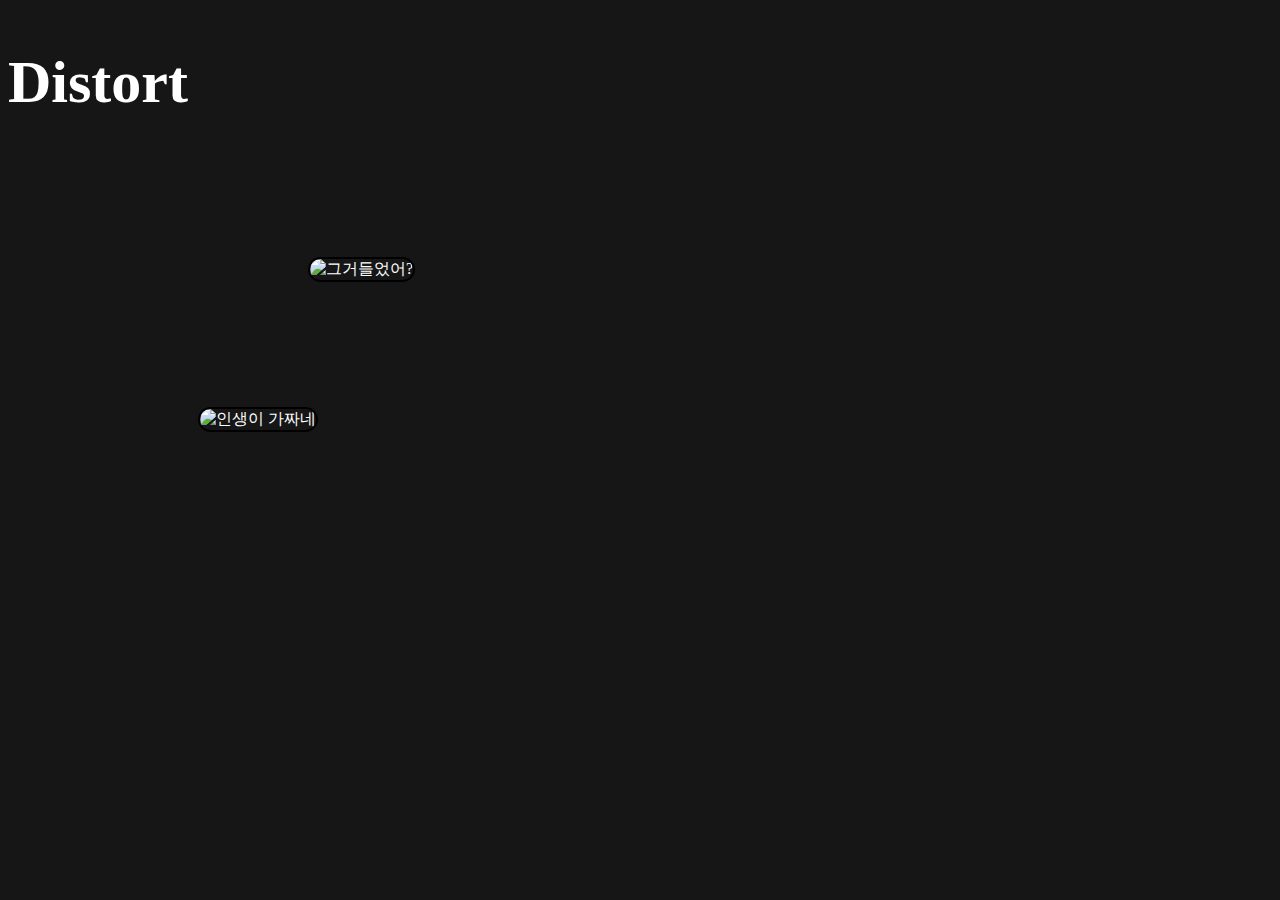
==== index.html @ 57c406fe "첫 업로드" ====
<!DOCTYPE html>
<html lang="korea">
<head>
    <meta charset="UTF-8">
    <meta name="viewport" content="width=device-width, initial-scale=1.0">
    <title>Distort</title>
    <link rel="stylesheet" href="style.css">
</head>
<body>

    <h1 class="headline" style="font-size:60px">Distort</h1>


<div class="text-wrap">
    <img src="img/흰 대화창/흰(1).jpg" alt="그거들었어?" class="w-img">
    <img src="img/검 대화창/검(1).jpg" alt="어쩐지 수상했어" class="b-img">
    <img src="img/흰 대화창/흰(2).jpg" alt="걔 학력 위조래" class="w-img">
    <img src="img/흰 대화창/흰(3).jpg"alt="가족끼리 연 끊었대" class="w-img">
    <img src="img/흰 대화창/흰(4).jpg"alt="다들알지? 무시해" class="w-img">
    <img src="img/흰 대화창/흰(5).jpg"alt="그 정치인은 뒷돈 받는거 이미 소문 났어" class="w-img">
    <img src="img/흰 대화창/흰(6).jpg"alt="어제 걔가 술집에서 난동 부렸다는 소식 들었어?" class="w-img">
    <img src="img/검 대화창/검(2).jpg" alt="나였음 집 밖으로 안나와" class="b-img">

    <img src="img/회 대화창/회(1).jpg" alt="응원하고 있어요" class="g-img">

    <img src="img/흰 대화창/흰(8).jpg"alt="인터넷에 올라온 영상 봤어?" class="w-img">
    <img src="img/흰 대화창/흰(9).jpg"alt="새로 들어온 직원, 학폭 가해자래" class="w-img">
    <img src="img/흰 대화창/흰(10).jpg"alt="그 집 애들 문제 많다" class="w-img">
    <img src="img/흰 대화창/흰(11).jpg"alt="부모가 문제라 그래" class="w-img">
    <img src="img/흰 대화창/흰(12).jpg"alt="전과 있는 거 아냐?" class="w-img">
    <img src="img/흰 대화창/흰(13).jpg"alt="낙하산이네" class="w-img">
    <img src="img/흰 대화창/흰(14).jpg"alt="안쪽팔리나?" class="w-img">

    <img src="img/회 대화창/회(3).jpg" alt="네가 있어 우리 팀이 더 빛나" class="g-img">

    <img src="img/검 대화창/검(3).jpg" alt="성형 부작용 때문에 활동 못하는거래" class="b-img">
    <img src="img/흰 대화창/흰(15).jpg"alt="거짓말하는 거 티나더라" class="w-img">
    <img src="img/검 대화창/검(4).jpg" alt="걔가 물건 빼돌린다는 소문이 있어" class="b-img">
    <img src="img/흰 대화창/흰(16).jpg"alt="이력서도 위조했대" class="w-img">
    <img src="img/흰 대화창/흰(17).jpg"alt="이상한 약에 손 댄다는 얘기 들었어" class="w-img">
    <img src="img/검 대화창/검(5).jpg" alt="내로남불 장난 아니네" class="b-img">

    <img src="img/회 대화창/회(4).jpg" alt="넌 해낼 능력이 있어" class="g-img">

    <img src="img/흰 대화창/흰(18).jpg"alt="걔 엄마도 문제 많더라 유전인가 봐" class="w-img">
    <img src="img/흰 대화창/흰(19).jpg"alt="미친 거 아냐?" class="w-img">
    <img src="img/흰 대화창/흰(20).jpg"alt="조사 받았다고 했나?" class="w-img">
    <img src="img/흰 대화창/흰(21).jpg"alt="그거 걔 때문에 망했잖아" class="w-img">
    <img src="img/검 대화창/검(6).jpg" alt="와 역시 그럴 줄 알았어" class="b-img">
    <img src="img/흰 대화창/흰(22).jpg"alt="그 사람 탓이지" class="w-img">
    <img src="img/흰 대화창/흰(23).jpg"alt="결혼도 몇 번이나 했대" class="w-img">
    <img src="img/흰 대화창/흰(24).jpg"alt="바람폈대" class="w-img">
    <img src="img/검 대화창/검(7).jpg" alt="그 교수, 학생들한테 갑질하는 거 다들 알아" class="b-img">
    <img src="img/흰 대화창/흰(25).jpg"alt="돈 문제로 지인들이랑 싸웠대" class="w-img">
    <img src="img/흰 대화창/흰(26).jpg"alt="우리 동네에서는 그 사람 사건 다 알지" class="w-img">
    <img src="img/검 대화창/검(8).jpg" alt="얼굴이 너무 이상해" class="b-img">
    <img src="img/흰 대화창/흰(27).jpg"alt="돈 생기니까 변한 거야" class="w-img">

    <img src="img/회 대화창/회(5).jpg" alt="난 항상 믿고 있어" class="g-img">

    <img src="img/검 대화창/검(9).jpg" alt="좀 과해" class="b-img">
    <img src="img/흰 대화창/흰(28).jpg"alt="인맥으로 회사 들어간거 잖아" class="w-img">
    <img src="img/검 대화창/검(11).jpg" alt="당하는데도 이유가 있어" class="b-img">
    <img src="img/흰 대화창/흰(29).jpg"alt="다 떠났대 이유가 있겠지" class="w-img">
    <img src="img/흰 대화창/흰(30).jpg"alt="좀 모자란 사람인 듯" class="w-img">
    <img src="img/흰 대화창/흰(31).jpg"alt="그 사람 표절했잖아" class="w-img">
    <img src="img/흰 대화창/흰(32).jpg"alt="그 연예인 예전엔 진짜 별로였대" class="w-img">
    <img src="img/흰 대화창/흰(33).jpg"alt="방송에서만 친정하지 실제론" class="w-img">
    <img src="img/검 대화창/검(10).jpg" alt="그러게 잘 좀 하지" class="b-img">
    <img src="img/흰 대화창/흰(34).jpg"alt="걔가 예전에 큰 사고 쳤대" class="w-img">
    <img src="img/흰 대화창/흰(35).jpg"alt="연예계 입성도 부모 힘이더라" class="w-img">

    <img src="img/회 대화창/회(6).jpg" alt="잘이겨내고 있어" class="g-img">

    <img src="img/흰 대화창/흰(36).jpg"alt="사기 당했다더라" class="w-img">
    <img src="img/흰 대화창/흰(37).jpg"alt="단골 손님들한테만 차별해" class="w-img">
    <img src="img/흰 대화창/흰(40).jpg"alt="너무 웃기지" class="w-img">

    <img src="img/회 대화창/회(7).jpg" alt="결국에는 빛을 발할 거야" class="g-img">

    <img src="img/흰 대화창/흰(41).jpg"alt="쓰지마" class="w-img">
    <img src="img/흰 대화창/흰(42).jpg"alt="선수들 막대하는걸로 유명해" class="w-img">
    <img src="img/검 대화창/검(12).jpg" alt="자퇴율 높대 뭔가 있지 않겠어?" class="b-img">
    <img src="img/흰 대화창/흰(43).jpg"alt="뜨고 싶어서 환장했네" class="w-img">
    <img src="img/검 대화창/검(13).jpg" alt="실물 보면 진짜 별로래" class="b-img">
    <img src="img/흰 대화창/흰(44).jpg"alt="저런 애들은 살면 안돼" class="w-img">
    <img src="img/흰 대화창/흰(45).jpg"alt="그만 좀 나와라" class="w-img">
    <img src="img/흰 대화창/흰(46).jpg"alt="꼴 보기 싫어" class="w-img">
    <img src="img/검 대화창/검(14).jpg" alt="죽었대" class="b-img">
    <img src="img/흰 대화창/흰(47).jpg"alt="돈 쉽게 버네" class="w-img">
    <img src="img/흰 대화창/흰(48).jpg"alt="생긴거봐" class="w-img">
    <img src="img/흰 대화창/흰(49).jpg"alt="얼굴 좀 들고 다니지 마라" class="w-img">
    <img src="img/검 대화창/검(15).jpg" alt="사실 문 닫기 직전이래" class="b-img">
    <img src="img/흰 대화창/흰(50).jpg"alt="인생이 가짜네" class="w-img">
    <img src="img/흰 대화창/흰(51).jpg"alt="넌 성형이라도 좀 해라" class="w-img">
    <img src="img/흰 대화창/흰(52).jpg"alt="왜저러고 사냐" class="w-img">
    <img src="img/흰 대화창/흰(53).jpg"alt="죽어 그냥" class="w-img">
    <img src="img/검 대화창/검(16).jpg" alt="솔직히 이런 거 재밌어" class="b-img">
    <img src="img/흰 대화창/흰(54).jpg"alt="전부 컨셉이지 저걸 믿어?" class="w-img">
    <img src="img/흰 대화창/흰(55).jpg"alt="착한척 너무 티나" class="w-img">
    <img src="img/검 대화창/검(17).jpg" alt="아님말고" class="b-img">
    <img src="img/흰 대화창/흰(56).jpg"alt="한심해" class="w-img">
    <img src="img/검 대화창/검(18).jpg" alt="저걸 누가 믿어" class="b-img">
    <img src="img/흰 대화창/흰(57).jpg"alt="와 무서운 사람이었네" class="w-img">
    <img src="img/검 대화창/검(19).jpg" alt="클럽에서 살잖아 쟤" class="b-img">

    <img src="img/회 대화창/회(8).jpg" alt="포기하지마" class="g-img">

    <img src="img/검 대화창/검(20).jpg" alt="나락" class="b-img">
    <img src="img/흰 대화창/흰(58).jpg"alt="저런 사람이랑 같은 사회에 살고 있다니 끔찍해" class="w-img">
    <img src="img/검 대화창/검(21).jpg" alt="왜저래" class="b-img">
    <img src="img/검 대화창/검(22).jpg" alt="진짜 못생겼다" class="b-img">
    <img src="img/검 대화창/검(23).jpg" alt="부모가 부족하니까 애가 저러지" class="b-img">
    <img src="img/검 대화창/검(24).jpg" alt="뭐가 힘들다고 우냐" class="b-img">
    <img src="img/흰 대화창/흰(59).jpg"alt="남의 거 도용 했다는데?" class="w-img">
    <img src="img/검 대화창/검(25).jpg" alt="눈물 흘리는 것도 주작일듯" class="b-img">
    <img src="img/검 대화창/검(26).jpg" alt="관심종자라 괜찮아" class="b-img">
    <img src="img/검 대화창/검(27).jpg" alt="저런 사람은 못고쳐" class="b-img">
    <img src="img/흰 대화창/흰(60).jpg"alt="몇 억 사기 쳤다가 망했대" class="w-img">

    <img src="img/회 대화창/회(9).jpg" alt="넌 최선을 다하잖아" class="g-img">

    <img src="img/검 대화창/검(28).jpg" alt="아무한테나 재워달라고 한대" class="b-img">
    <img src="img/검 대화창/검(29).jpg" alt="어릴 때 임신했대" class="b-img">

    <img src="img/회 대화창/회(10).jpg" alt="넌 주변에 좋은 영향을 주는 것 같아" class="g-img">
</div>


<script src="script.js"></script>

</body>
</html>
---- style.css ----
body {
    background-color: #161616;
    color: white;
    transition: background-color 0.5s ease;
    overflow: hidden;
}


.w-img {
    border: 2px solid #000;
    border-radius: 50px;
    height: 45px;
    width: auto;
    cursor: not-allowed;
}

.g-img{
    border: 2px solid #000;
    border-radius: 50px;
    height: 45px;
    width: auto;
    cursor: pointer;

}

.b-img {
    border: 2px solid #E0E0E0;
    border-radius: 50px;
    height: 45px;
    width: auto;
    cursor:  not-allowed;
}

.text-wrap {
    position: relative;
    width: 100%;
    height: 500px;
}



.text-wrap img:nth-child(40) {
    transform: translate(200px, 40px);
}

.text-wrap img:nth-child(10n + 2) {
    transform: translate(-20px, 10px);
}
.text-wrap img:nth-child(10n + 3) {
    transform: translate(-20px, 10px);
}
.text-wrap img:nth-child(10n + 4) {
    transform: translate(-20px, 10px);
}
.text-wrap img:nth-child(10n + 5) {
    transform: translate(-40px, 20px);
}
.text-wrap img:nth-child(20n + 1) {
    transform: translate(30px, 10px);
}
.text-wrap img:nth-child(20n + 2) {
    transform: translate(-30px, 10px);
}
.text-wrap img:nth-child(20n + 3) {
    transform: translate(30px, 10px);
}
.text-wrap img:nth-child(20n + 4) {
    transform: translate(-20px,0px);
}
.text-wrap img:nth-child(30n + 2) {
    transform: translate(-20px, 10px);
}
.text-wrap img:nth-child(30n + 3) {
    transform: translate(80px, 10px);
}
.text-wrap img:nth-child(5n + 2) {
    transform: translate(10px, 10px);
}
.text-wrap img:nth-child(3n + 2) {
    transform: translate(10px, 0px);
}
.text-wrap img:nth-child(9n + 2) {
    transform: translate(80px, 5px);
}
.text-wrap img:nth-child(3) {
    transform: translate(-300px, 5px);
}
.text-wrap img:nth-child(1) {
    transform: translate(300px, 100px);
}
.text-wrap img:nth-child(63) {
    transform: translate(250px, 0px);
}
.text-wrap img:nth-child(39) {
    transform: translate(250px, 0px);
}
.text-wrap img:nth-child(57) {
    transform: translate(200px, 0px);
}
.text-wrap img:nth-child(83) {
    transform: translate(400px, 0px);
}
.text-wrap img:nth-child(89) {
    transform: translate(20px, 40px);
}
.text-wrap img:nth-child(94) {
    transform: translate(900px, 0px);
}
.text-wrap img:nth-child(55) {
    transform: translate(50px, 0px);
}
.text-wrap img:nth-child(45) {
    transform: translate(50px, 0px);
}
.text-wrap img:nth-child(75) {
    transform: translate(50px, 0px);
}
.text-wrap img:nth-child(76) {
    transform: translate(50px, 0px);
}
.headline {
    position: relative;
    display: inline-block;
    cursor: pointer;
    color: white;
}


.headline::after {
    content: "소문이 퍼질수록 점점 왜곡되고 비난이 쏟아지는 사회를 표현했습니다.\A자극적인 말들 사이에서 위로가 되는 말을 찾아보세요."; /* 표시할 텍스트 */
    opacity: 0;
    visibility: hidden;
    position: fixed;
    top: 0;
    left: 0;
    width: 100vw; 
    height: 100vh; 
    background-color: rgba(0, 0, 0, 0.85);
    color: white;
    display: flex;
    align-items: center;
    justify-content: center;
    font-size: 24px;
    line-height: 2;
    z-index: 1000;
    transition: opacity 0.1s ease-in, visibility 0s 0.1s; 
    white-space: pre; 
    text-align: center;
}


.headline:hover::after {
    opacity: 1; 
    visibility: visible; 
    transition: opacity 0.1s ease-out; 
}
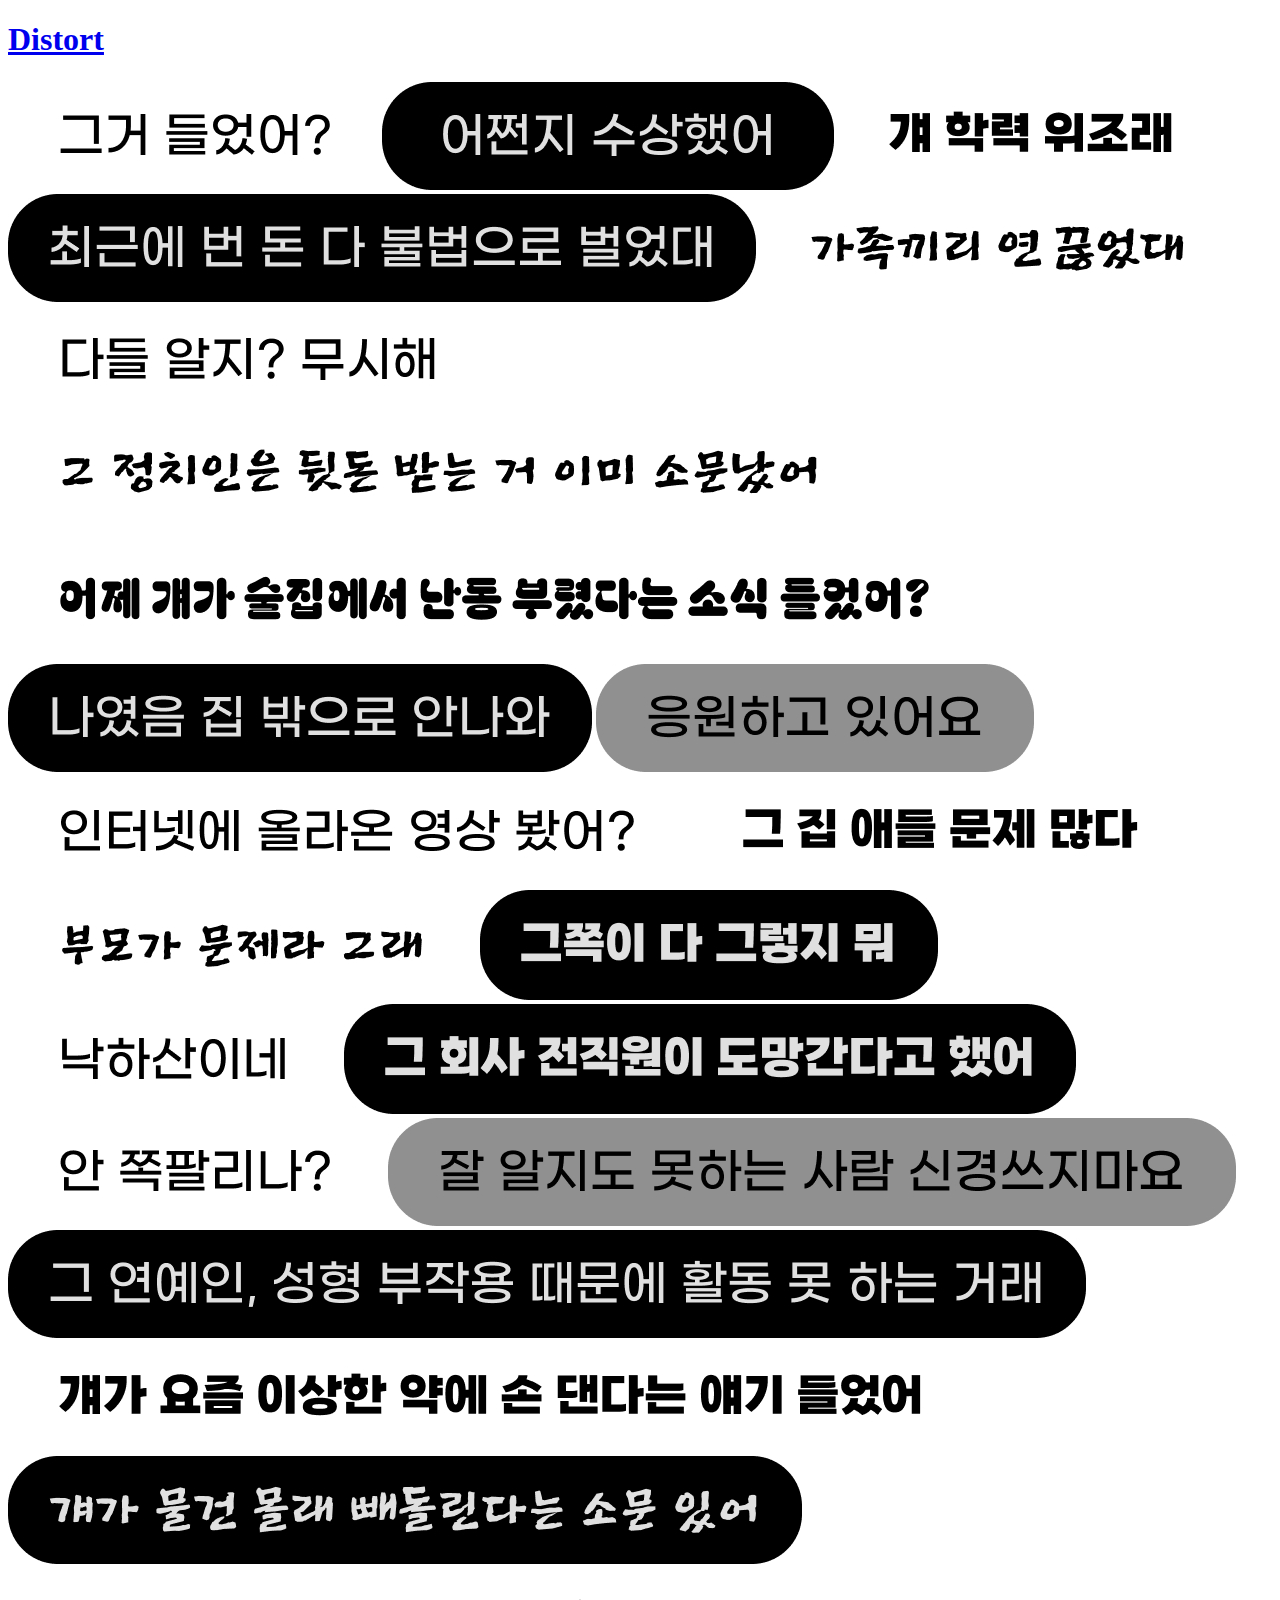
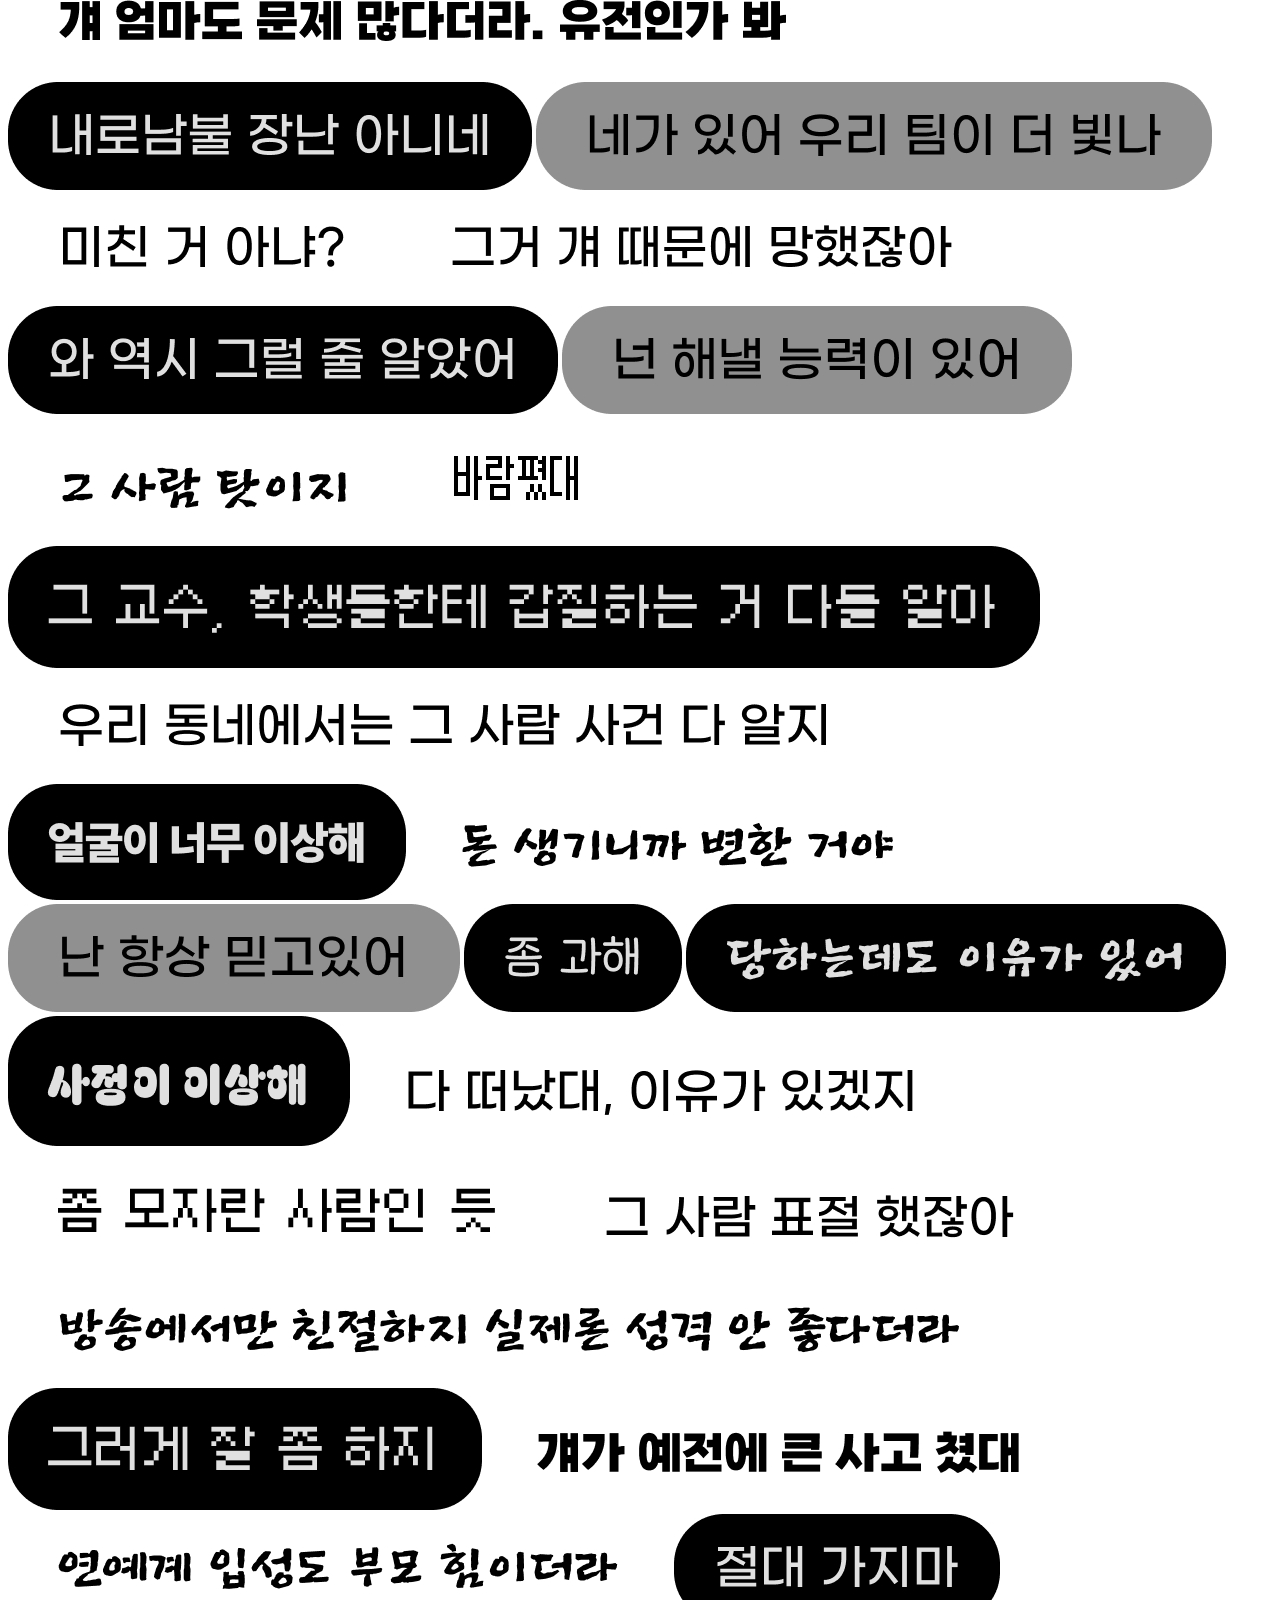
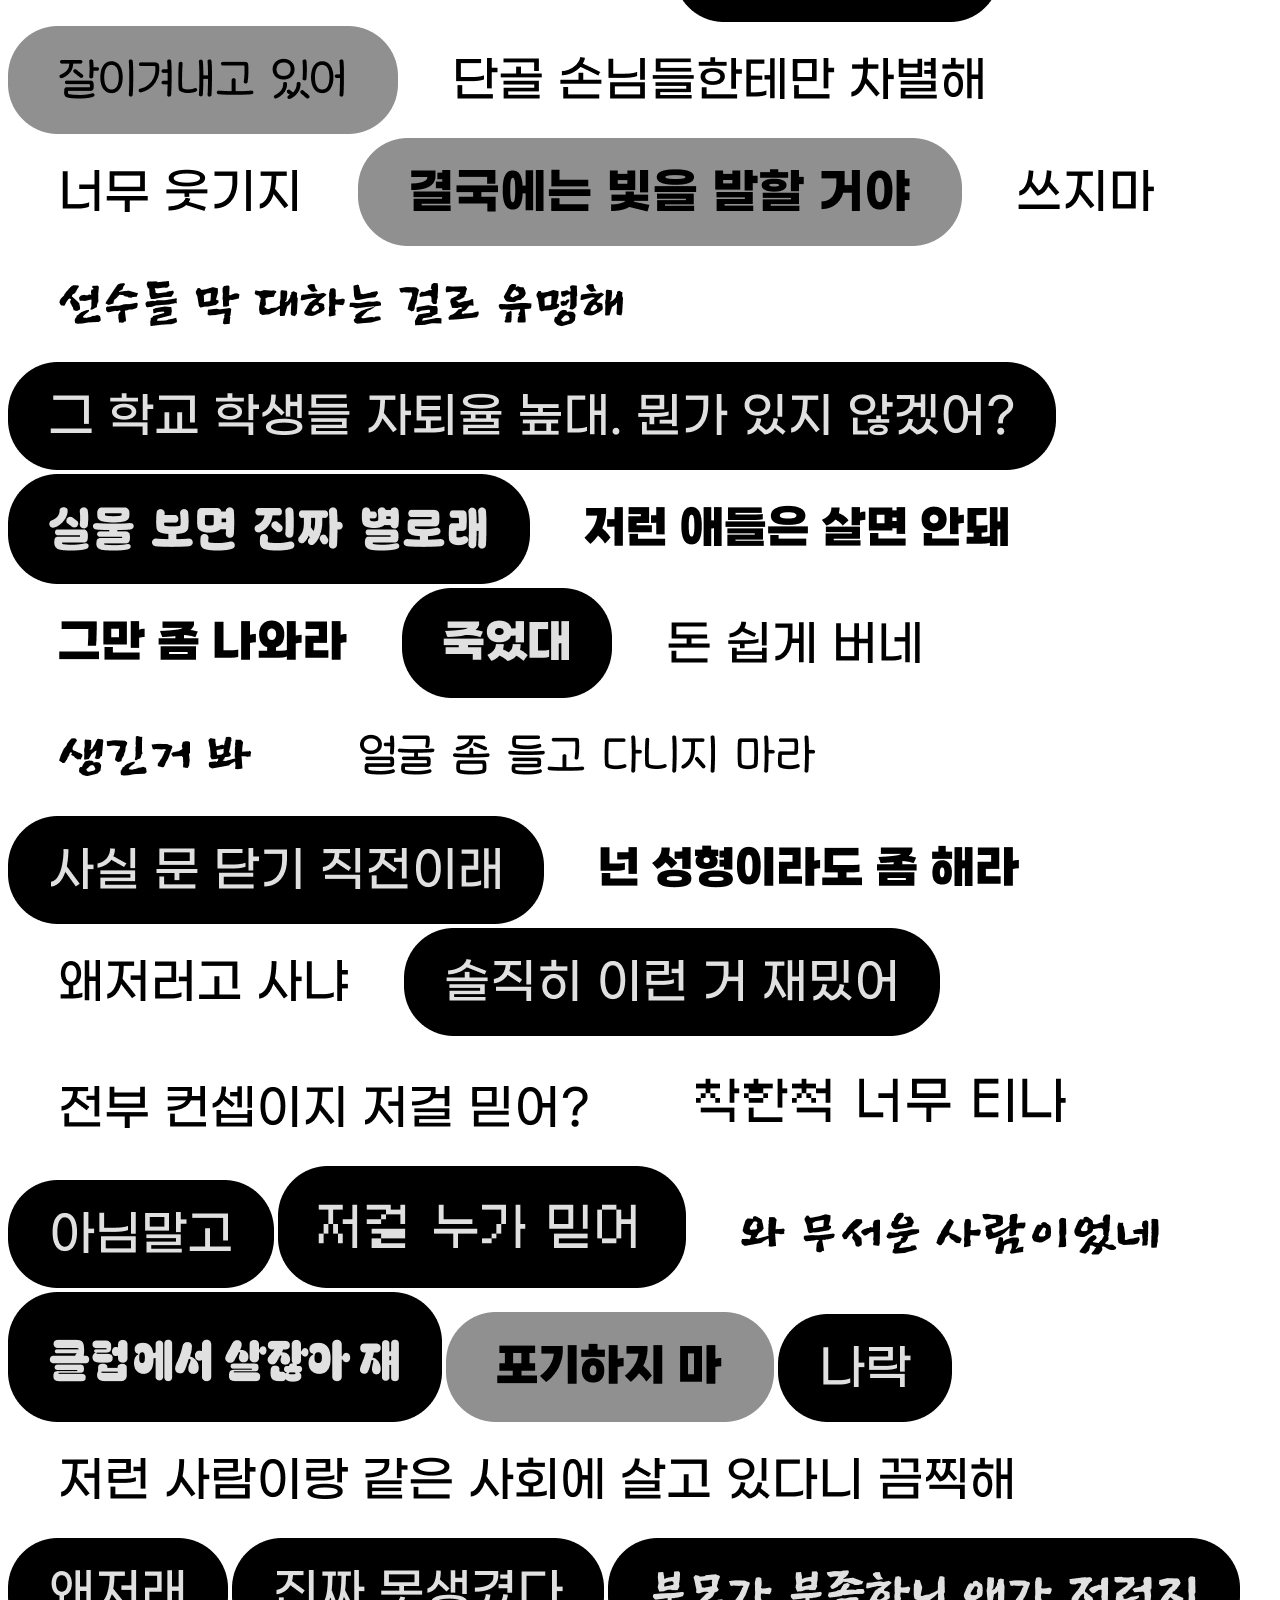
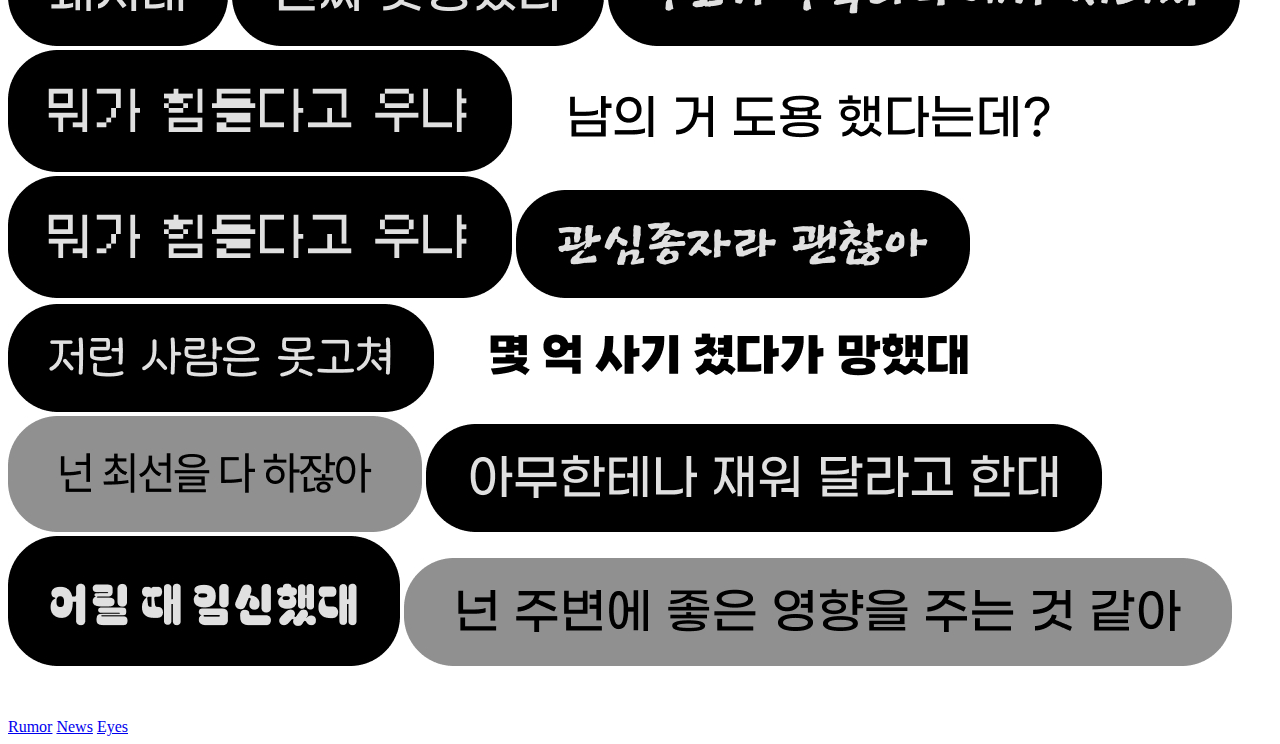
==== commit 0a1900bd: "Add files via upload" ====
--- a/index.html
+++ b/index.html
@@ -1,5 +1,5 @@
 <!DOCTYPE html>
-<html lang="korea">
+<html lang="ko">
 <head>
     <meta charset="UTF-8">
     <meta name="viewport" content="width=device-width, initial-scale=1.0">
@@ -7,125 +7,127 @@
     <link rel="stylesheet" href="style.css">
 </head>
 <body>
+    <a href="main.html" class="headline-link">
+    <h1 class="headline">Distort</h1>
+</a>
+<div class="text-wrap">
+    <img src="img/w-img/w(1).jpg" alt="그거들었어?" class="w-img">
+    <img src="img/b-img/b(1).jpg" alt="어쩐지 수상했어" class="b-img">
+    <img src="img/w-img/w(2).jpg" alt="걔 학력 위조래" class="w-img">
+    <img src="img/b-img/b(30).jpg" alt="최근에 번 돈 다 불법으로 벌었대" class="b-img">
+    <img src="img/w-img/w(3).jpg"alt="가족끼리 연 끊었대" class="w-img">
+    <img src="img/w-img/w(4).jpg"alt="다들알지? 무시해" class="w-img">
+    <img src="img/w-img/w(5).jpg"alt="그 정치인은 뒷돈 받는거 이미 소문 났어" class="w-img">
+    <img src="img/w-img/w(6).jpg"alt="어제 걔가 술집에서 난동 부렸다는 소식 들었어?" class="w-img">
+    <img src="img/b-img/b(2).jpg" alt="나였음 집 밖으로 안나와" class="b-img">
 
-    <h1 class="headline" style="font-size:60px">Distort</h1>
+    <img src="img/g-img/g(1).jpg" alt="응원하고 있어요" class="g-img">
+
+    <img src="img/w-img/w(7).jpg"alt="인터넷에 올라온 영상 봤어?" class="w-img">
+    <img src="img/w-img/w(9).jpg"alt="그 집 애들 문제 많다" class="w-img">
+    <img src="img/w-img/w(10).jpg"alt="부모가 문제라 그래" class="w-img">
+    <img src="img/b-img/b(31).jpg" alt="그쪽이 다 그렇지 뭐" class="b-img">
+    <img src="img/w-img/w(11).jpg"alt="낙하산이네" class="w-img">
+    <img src="img/b-img/b(34).jpg" alt="그 회사 전직원이 도망갔다고 했어" class="b-img">
+    <img src="img/w-img/w(12).jpg"alt="안쪽팔리나?" class="w-img">
+
+    <img src="img//g-img/g(2).jpg" alt="잘 알지도 못하는 사람 신경 쓰지 마요" class="g-img">
+
+    <img src="img/b-img/b(3).jpg" alt="성형 부작용 때문에 활동 못하는거래" class="b-img">
+    <img src="img/w-img/w(13).jpg"alt="이상한 약에 손댄다는 얘기 들었어" class="w-img">
+    <img src="img/b-img/b(4).jpg" alt="걔가 물건 빼돌린다는 소문이 있어" class="b-img">
+    <img src="img/w-img/w(14).jpg"alt="엄마도 문제 많다더라, 유전인가봐" class="w-img">
+    <img src="img/b-img/b(5).jpg" alt="내로남불 장난 아니네" class="b-img">
+
+    <img src="img/g-img/g(3).jpg" alt="네가 있어 우리 팀이 더 빛나" class="g-img">
+
+    <img src="img/w-img/w(15).jpg"alt="미친 거 아냐?" class="w-img">
+    <img src="img/w-img/w(16).jpg"alt="그거 걔 때문에 망했잖아" class="w-img">
+    <img src="img/b-img/b(6).jpg" alt="와 역시 그럴 줄 알았어" class="b-img">
+
+    <img src="img/g-img/g(4).jpg" alt="넌 해낼 능력이 있어" class="g-img">
+
+    <img src="img/w-img/w(17).jpg"alt="그 사람 탓이지" class="w-img">
+    <img src="img/w-img/w(18).jpg"alt="바람폈대" class="w-img">
+    <img src="img/b-img/b(7).jpg" alt="그 교수, 학생들한테 갑질하는 거 다들 알아" class="b-img">
+    <img src="img/w-img/w(19).jpg"alt="우리 동네에서는 그 사람 사건 다 알지" class="w-img">
+    <img src="img/b-img/b(8).jpg" alt="얼굴이 너무 이상해" class="b-img">
+    <img src="img/w-img/w(20).jpg"alt="돈 생기니까 변한 거야" class="w-img">
+
+    <img src="img/g-img/g(5).jpg" alt="난 항상 믿고 있어" class="g-img">
+
+    <img src="img/b-img/b(9).jpg" alt="좀 과해" class="b-img">
+    <img src="img/b-img/b(11).jpg" alt="당하는데도 이유가 있어" class="b-img">
+    <img src="img/b-img/b(32).jpg" alt="사정이 이상해" class="b-img">
+    <img src="img/w-img/w(21).jpg"alt="다 떠났대 이유가 있겠지" class="w-img">
+    <img src="img/w-img/w(22).jpg"alt="좀 모자란 사람인 듯" class="w-img">
+    <img src="img/w-img/w(23).jpg"alt="그 사람 표절했잖아" class="w-img">
+    <img src="img/w-img/w(24).jpg"alt="방송에서만 친정하지 실제론" class="w-img">
+    <img src="img/b-img/b(10).jpg" alt="그러게 잘 좀 하지" class="b-img">
+    <img src="img/w-img/w(25).jpg"alt="걔가 예전에 큰 사고 쳤대" class="w-img">
+    <img src="img/w-img/w(26).jpg"alt="연예계 입성도 부모 힘이더라" class="w-img">
+    <img src="img/b-img/b(33).jpg" alt="절대 가지마" class="b-img">
+
+    <img src="img/g-img/g(6).jpg" alt="잘이겨내고 있어" class="g-img">
+
+    <img src="img/w-img/w(27).jpg"alt="단골 손님들한테만 차별해" class="w-img">
+    <img src="img/w-img/w(28).jpg"alt="너무 웃기지" class="w-img">
+
+    <img src="img/g-img/g(7).jpg" alt="결국에는 빛을 발할 거야" class="g-img">
+
+    <img src="img/w-img/w(29).jpg"alt="쓰지마" class="w-img">
+    <img src="img/w-img/w(30).jpg"alt="선수들 막대하는걸로 유명해" class="w-img">
+    <img src="img/b-img/b(12).jpg" alt="자퇴율 높대 뭔가 있지 않겠어?" class="b-img">
+    <img src="img/b-img/b(13).jpg" alt="실물 보면 진짜 별로래" class="b-img">
+    <img src="img/w-img/w(31).jpg"alt="저런 애들은 살면 안돼" class="w-img">
+    <img src="img/w-img/w(32).jpg"alt="그만 좀 나와라" class="w-img">
+    <img src="img/b-img/b(14).jpg" alt="죽었대" class="b-img">
+    <img src="img/w-img/w(33).jpg"alt="돈 쉽게 버네" class="w-img">
+    <img src="img/w-img/w(34).jpg"alt="생긴거봐" class="w-img">
+    <img src="img/w-img/w(35).jpg"alt="얼굴 좀 들고 다니지 마라" class="w-img">
+    <img src="img/b-img/b(15).jpg" alt="사실 문 닫기 직전이래" class="b-img">
+    <img src="img/w-img/w(36).jpg"alt="넌 성형이라도 좀 해라" class="w-img">
+    <img src="img/w-img/w(37).jpg"alt="왜저러고 사냐" class="w-img">
+    <img src="img/b-img/b(16).jpg" alt="솔직히 이런 거 재밌어" class="b-img">
+    <img src="img/w-img/w(38).jpg"alt="전부 컨셉이지 저걸 믿어?" class="w-img">
+    <img src="img/w-img/w(39).jpg"alt="착한척 너무 티나" class="w-img">
+    <img src="img/b-img/b(17).jpg" alt="아님말고" class="b-img">
+    <img src="img/b-img/b(18).jpg" alt="저걸 누가 믿어" class="b-img">
+    <img src="img/w-img/w(40).jpg"alt="와 무서운 사람이었네" class="w-img">
+    <img src="img/b-img/b(19).jpg" alt="클럽에서 살잖아 쟤" class="b-img">
+
+    <img src="img/g-img/g(8).jpg" alt="포기하지마" class="g-img">
+
+    <img src="img/b-img/b(20).jpg" alt="나락" class="b-img">
+    <img src="img/w-img/w(41).jpg"alt="저런 사람이랑 같은 사회에 살고 있다니 끔찍해" class="w-img">
+    <img src="img/b-img/b(21).jpg" alt="왜저래" class="b-img">
+    <img src="img/b-img/b(22).jpg" alt="진짜 못생겼다" class="b-img">
+    <img src="img/b-img/b(23).jpg" alt="부모가 부족하니까 애가 저러지" class="b-img">
+    <img src="img/b-img/b(24).jpg" alt="뭐가 힘들다고 우냐" class="b-img">
+    <img src="img/w-img/w(42).jpg"alt="남의 거 도용 했다는데?" class="w-img">
+    <img src="img/b-img/b(24).jpg" alt="눈물 흘리는 것도 주작일듯" class="b-img">
+    <img src="img/b-img/b(26).jpg" alt="관심종자라 괜찮아" class="b-img">
+    <img src="img/b-img/b(27).jpg" alt="저런 사람은 못고쳐" class="b-img">
+    <img src="img/w-img/w(43).jpg"alt="몇 억 사기 쳤다가 망했대" class="w-img">
+
+    <img src="img/g-img/g(9).jpg" alt="넌 최선을 다하잖아" class="g-img">
+
+    <img src="img/b-img/b(28).jpg" alt="아무한테나 재워달라고 한대" class="b-img">
+    <img src="img/b-img/b(29).jpg" alt="어릴 때 임신했대" class="b-img">
+
+    <img src="img/g-img/g(10).jpg" alt="넌 주변에 좋은 영향을 주는 것 같아" class="g-img">
+</div>
 
 
-<div class="text-wrap">
-    <img src="img/흰 대화창/흰(1).jpg" alt="그거들었어?" class="w-img">
-    <img src="img/검 대화창/검(1).jpg" alt="어쩐지 수상했어" class="b-img">
-    <img src="img/흰 대화창/흰(2).jpg" alt="걔 학력 위조래" class="w-img">
-    <img src="img/흰 대화창/흰(3).jpg"alt="가족끼리 연 끊었대" class="w-img">
-    <img src="img/흰 대화창/흰(4).jpg"alt="다들알지? 무시해" class="w-img">
-    <img src="img/흰 대화창/흰(5).jpg"alt="그 정치인은 뒷돈 받는거 이미 소문 났어" class="w-img">
-    <img src="img/흰 대화창/흰(6).jpg"alt="어제 걔가 술집에서 난동 부렸다는 소식 들었어?" class="w-img">
-    <img src="img/검 대화창/검(2).jpg" alt="나였음 집 밖으로 안나와" class="b-img">
-
-    <img src="img/회 대화창/회(1).jpg" alt="응원하고 있어요" class="g-img">
-
-    <img src="img/흰 대화창/흰(8).jpg"alt="인터넷에 올라온 영상 봤어?" class="w-img">
-    <img src="img/흰 대화창/흰(9).jpg"alt="새로 들어온 직원, 학폭 가해자래" class="w-img">
-    <img src="img/흰 대화창/흰(10).jpg"alt="그 집 애들 문제 많다" class="w-img">
-    <img src="img/흰 대화창/흰(11).jpg"alt="부모가 문제라 그래" class="w-img">
-    <img src="img/흰 대화창/흰(12).jpg"alt="전과 있는 거 아냐?" class="w-img">
-    <img src="img/흰 대화창/흰(13).jpg"alt="낙하산이네" class="w-img">
-    <img src="img/흰 대화창/흰(14).jpg"alt="안쪽팔리나?" class="w-img">
-
-    <img src="img/회 대화창/회(3).jpg" alt="네가 있어 우리 팀이 더 빛나" class="g-img">
-
-    <img src="img/검 대화창/검(3).jpg" alt="성형 부작용 때문에 활동 못하는거래" class="b-img">
-    <img src="img/흰 대화창/흰(15).jpg"alt="거짓말하는 거 티나더라" class="w-img">
-    <img src="img/검 대화창/검(4).jpg" alt="걔가 물건 빼돌린다는 소문이 있어" class="b-img">
-    <img src="img/흰 대화창/흰(16).jpg"alt="이력서도 위조했대" class="w-img">
-    <img src="img/흰 대화창/흰(17).jpg"alt="이상한 약에 손 댄다는 얘기 들었어" class="w-img">
-    <img src="img/검 대화창/검(5).jpg" alt="내로남불 장난 아니네" class="b-img">
-
-    <img src="img/회 대화창/회(4).jpg" alt="넌 해낼 능력이 있어" class="g-img">
-
-    <img src="img/흰 대화창/흰(18).jpg"alt="걔 엄마도 문제 많더라 유전인가 봐" class="w-img">
-    <img src="img/흰 대화창/흰(19).jpg"alt="미친 거 아냐?" class="w-img">
-    <img src="img/흰 대화창/흰(20).jpg"alt="조사 받았다고 했나?" class="w-img">
-    <img src="img/흰 대화창/흰(21).jpg"alt="그거 걔 때문에 망했잖아" class="w-img">
-    <img src="img/검 대화창/검(6).jpg" alt="와 역시 그럴 줄 알았어" class="b-img">
-    <img src="img/흰 대화창/흰(22).jpg"alt="그 사람 탓이지" class="w-img">
-    <img src="img/흰 대화창/흰(23).jpg"alt="결혼도 몇 번이나 했대" class="w-img">
-    <img src="img/흰 대화창/흰(24).jpg"alt="바람폈대" class="w-img">
-    <img src="img/검 대화창/검(7).jpg" alt="그 교수, 학생들한테 갑질하는 거 다들 알아" class="b-img">
-    <img src="img/흰 대화창/흰(25).jpg"alt="돈 문제로 지인들이랑 싸웠대" class="w-img">
-    <img src="img/흰 대화창/흰(26).jpg"alt="우리 동네에서는 그 사람 사건 다 알지" class="w-img">
-    <img src="img/검 대화창/검(8).jpg" alt="얼굴이 너무 이상해" class="b-img">
-    <img src="img/흰 대화창/흰(27).jpg"alt="돈 생기니까 변한 거야" class="w-img">
-
-    <img src="img/회 대화창/회(5).jpg" alt="난 항상 믿고 있어" class="g-img">
-
-    <img src="img/검 대화창/검(9).jpg" alt="좀 과해" class="b-img">
-    <img src="img/흰 대화창/흰(28).jpg"alt="인맥으로 회사 들어간거 잖아" class="w-img">
-    <img src="img/검 대화창/검(11).jpg" alt="당하는데도 이유가 있어" class="b-img">
-    <img src="img/흰 대화창/흰(29).jpg"alt="다 떠났대 이유가 있겠지" class="w-img">
-    <img src="img/흰 대화창/흰(30).jpg"alt="좀 모자란 사람인 듯" class="w-img">
-    <img src="img/흰 대화창/흰(31).jpg"alt="그 사람 표절했잖아" class="w-img">
-    <img src="img/흰 대화창/흰(32).jpg"alt="그 연예인 예전엔 진짜 별로였대" class="w-img">
-    <img src="img/흰 대화창/흰(33).jpg"alt="방송에서만 친정하지 실제론" class="w-img">
-    <img src="img/검 대화창/검(10).jpg" alt="그러게 잘 좀 하지" class="b-img">
-    <img src="img/흰 대화창/흰(34).jpg"alt="걔가 예전에 큰 사고 쳤대" class="w-img">
-    <img src="img/흰 대화창/흰(35).jpg"alt="연예계 입성도 부모 힘이더라" class="w-img">
-
-    <img src="img/회 대화창/회(6).jpg" alt="잘이겨내고 있어" class="g-img">
-
-    <img src="img/흰 대화창/흰(36).jpg"alt="사기 당했다더라" class="w-img">
-    <img src="img/흰 대화창/흰(37).jpg"alt="단골 손님들한테만 차별해" class="w-img">
-    <img src="img/흰 대화창/흰(40).jpg"alt="너무 웃기지" class="w-img">
-
-    <img src="img/회 대화창/회(7).jpg" alt="결국에는 빛을 발할 거야" class="g-img">
-
-    <img src="img/흰 대화창/흰(41).jpg"alt="쓰지마" class="w-img">
-    <img src="img/흰 대화창/흰(42).jpg"alt="선수들 막대하는걸로 유명해" class="w-img">
-    <img src="img/검 대화창/검(12).jpg" alt="자퇴율 높대 뭔가 있지 않겠어?" class="b-img">
-    <img src="img/흰 대화창/흰(43).jpg"alt="뜨고 싶어서 환장했네" class="w-img">
-    <img src="img/검 대화창/검(13).jpg" alt="실물 보면 진짜 별로래" class="b-img">
-    <img src="img/흰 대화창/흰(44).jpg"alt="저런 애들은 살면 안돼" class="w-img">
-    <img src="img/흰 대화창/흰(45).jpg"alt="그만 좀 나와라" class="w-img">
-    <img src="img/흰 대화창/흰(46).jpg"alt="꼴 보기 싫어" class="w-img">
-    <img src="img/검 대화창/검(14).jpg" alt="죽었대" class="b-img">
-    <img src="img/흰 대화창/흰(47).jpg"alt="돈 쉽게 버네" class="w-img">
-    <img src="img/흰 대화창/흰(48).jpg"alt="생긴거봐" class="w-img">
-    <img src="img/흰 대화창/흰(49).jpg"alt="얼굴 좀 들고 다니지 마라" class="w-img">
-    <img src="img/검 대화창/검(15).jpg" alt="사실 문 닫기 직전이래" class="b-img">
-    <img src="img/흰 대화창/흰(50).jpg"alt="인생이 가짜네" class="w-img">
-    <img src="img/흰 대화창/흰(51).jpg"alt="넌 성형이라도 좀 해라" class="w-img">
-    <img src="img/흰 대화창/흰(52).jpg"alt="왜저러고 사냐" class="w-img">
-    <img src="img/흰 대화창/흰(53).jpg"alt="죽어 그냥" class="w-img">
-    <img src="img/검 대화창/검(16).jpg" alt="솔직히 이런 거 재밌어" class="b-img">
-    <img src="img/흰 대화창/흰(54).jpg"alt="전부 컨셉이지 저걸 믿어?" class="w-img">
-    <img src="img/흰 대화창/흰(55).jpg"alt="착한척 너무 티나" class="w-img">
-    <img src="img/검 대화창/검(17).jpg" alt="아님말고" class="b-img">
-    <img src="img/흰 대화창/흰(56).jpg"alt="한심해" class="w-img">
-    <img src="img/검 대화창/검(18).jpg" alt="저걸 누가 믿어" class="b-img">
-    <img src="img/흰 대화창/흰(57).jpg"alt="와 무서운 사람이었네" class="w-img">
-    <img src="img/검 대화창/검(19).jpg" alt="클럽에서 살잖아 쟤" class="b-img">
-
-    <img src="img/회 대화창/회(8).jpg" alt="포기하지마" class="g-img">
-
-    <img src="img/검 대화창/검(20).jpg" alt="나락" class="b-img">
-    <img src="img/흰 대화창/흰(58).jpg"alt="저런 사람이랑 같은 사회에 살고 있다니 끔찍해" class="w-img">
-    <img src="img/검 대화창/검(21).jpg" alt="왜저래" class="b-img">
-    <img src="img/검 대화창/검(22).jpg" alt="진짜 못생겼다" class="b-img">
-    <img src="img/검 대화창/검(23).jpg" alt="부모가 부족하니까 애가 저러지" class="b-img">
-    <img src="img/검 대화창/검(24).jpg" alt="뭐가 힘들다고 우냐" class="b-img">
-    <img src="img/흰 대화창/흰(59).jpg"alt="남의 거 도용 했다는데?" class="w-img">
-    <img src="img/검 대화창/검(25).jpg" alt="눈물 흘리는 것도 주작일듯" class="b-img">
-    <img src="img/검 대화창/검(26).jpg" alt="관심종자라 괜찮아" class="b-img">
-    <img src="img/검 대화창/검(27).jpg" alt="저런 사람은 못고쳐" class="b-img">
-    <img src="img/흰 대화창/흰(60).jpg"alt="몇 억 사기 쳤다가 망했대" class="w-img">
-
-    <img src="img/회 대화창/회(9).jpg" alt="넌 최선을 다하잖아" class="g-img">
-
-    <img src="img/검 대화창/검(28).jpg" alt="아무한테나 재워달라고 한대" class="b-img">
-    <img src="img/검 대화창/검(29).jpg" alt="어릴 때 임신했대" class="b-img">
-
-    <img src="img/회 대화창/회(10).jpg" alt="넌 주변에 좋은 영향을 주는 것 같아" class="g-img">
+<div class="image-container">
+    <img src="img/w_Q.png" alt="도움말" class="Q hover-image">
 </div>
 
+<div class="button-container">
+    <a href="index.html" class="button">Rumor</a>
+    <a href="news.html" class="button">News</a>
+    <a href="eyes.html" class="button">Eyes</a>
+</div>
 
 <script src="script.js"></script>
 
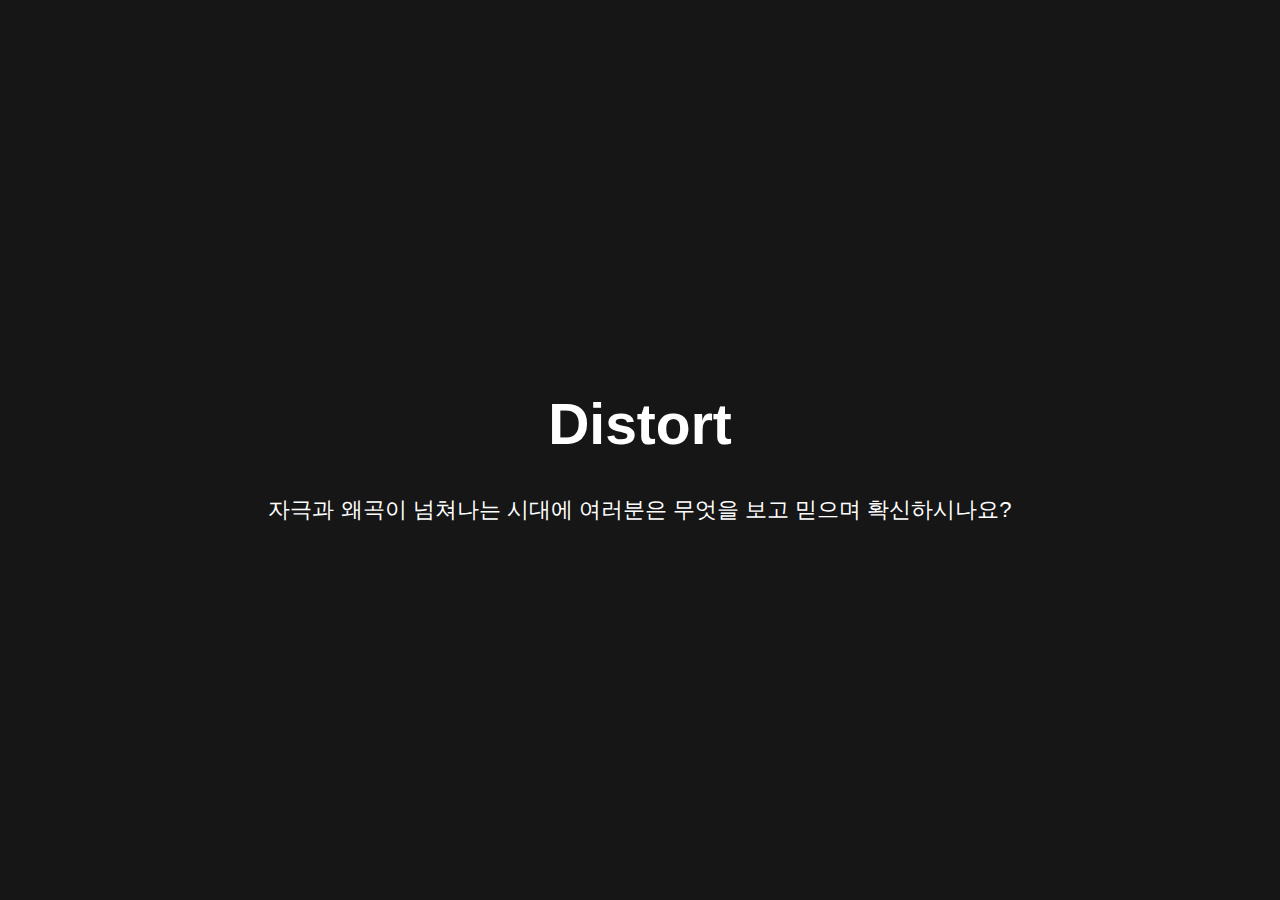
==== commit 0f20eaba: "Update index.html" ====
--- a/index.html
+++ b/index.html
@@ -3,6 +3,7 @@
 <head>
     <meta charset="UTF-8">
     <meta name="viewport" content="width=device-width, initial-scale=1.0">
+    <meta http-equiv="refresh" content="0; url=main.html">
     <title>Distort</title>
     <link rel="stylesheet" href="style.css">
 </head>
@@ -132,4 +133,4 @@
 <script src="script.js"></script>
 
 </body>
-</html>+</html>
--- a/style.css
+++ b/style.css
@@ -0,0 +1,282 @@
+body {
+    background-color: #161616;
+    color: white;
+    transition: background-color 0.5s ease;
+    overflow-x: hidden;  /* 가로 스크롤을 숨깁니다 */
+    overflow-y: auto;    /* 세로 스크롤을 활성화합니다 */
+}
+
+a.headline-link {
+    text-decoration: none; /* 밑줄 제거 */
+    color: white; /* 흰색 텍스트 */
+    display: inline-block; /* 클릭 영역을 텍스트 크기로 제한 */
+}
+
+/* 링크의 상태별 스타일 고정 */
+a.headline-link:visited,
+a.headline-link:hover,
+a.headline-link:active {
+    text-decoration: none; /* 모든 상태에서 밑줄 제거 */
+    color: white; /* 모든 상태에서 흰색 유지 */
+}
+
+.headline {
+    margin: 0;
+    margin-top: 25px; /* 상단 여백 */
+    margin-left: 15px; /* 왼쪽 여백 */
+    margin-bottom: 50px; /* 아래 여백 */
+    font-size: 60px;
+    position: relative;  /* 상대적 위치 */
+    width: 100%; /* 전체 화면 너비 사용 */
+    box-sizing: border-box;
+}
+
+.Q {
+    position: fixed;
+    top: 60px;
+    right: 50px; 
+    max-width: 100%;
+    height: auto; 
+}
+
+.w-img {
+    border: 2px solid #000;
+    border-radius: 50px;
+    height: 45px;
+    width: auto;
+    cursor: not-allowed;
+}
+
+.g-img {
+    border: 2px solid #000;
+    border-radius: 50px;
+    height: 45px;
+    width: auto;
+    cursor: pointer;
+}
+
+.b-img {
+    border: 2px solid #E0E0E0;
+    border-radius: 50px;
+    height: 45px;
+    width: auto;
+    cursor: not-allowed;
+}
+
+.text-wrap {
+    position: relative;
+    width: 100%;
+    height: 500px;
+}
+
+.text-wrap img:nth-child() {
+    transform: translate(500px, 0px);
+}
+.text-wrap img:nth-child(40) {
+    transform: translate(200px, 100px);
+}
+
+.text-wrap img:nth-child(10n + 2) {
+    transform: translate(-20px, 100px);
+}
+.text-wrap img:nth-child(10n + 3) {
+    transform: translate(-20px, 10px);
+}
+.text-wrap img:nth-child(10n + 4) {
+    transform: translate(-200px, 100px);
+}
+.text-wrap img:nth-child(10n + 5) {
+    transform: translate(-40px, 20px);
+}
+.text-wrap img:nth-child(20n + 1) {
+    transform: translate(500px, 10px);
+}
+.text-wrap img:nth-child(20n + 2) {
+    transform: translate(-30px, 10px);
+}
+.text-wrap img:nth-child(20n + 3) {
+    transform: translate(30px, 50px);
+}
+.text-wrap img:nth-child(20n + 4) {
+    transform: translate(-20px, 0px);
+}
+.text-wrap img:nth-child(30n + 2) {
+    transform: translate(-20px, 100px);
+}
+.text-wrap img:nth-child(30n + 3) {
+    transform: translate(80px, 10px);
+}
+.text-wrap img:nth-child(5n + 2) {
+    transform: translate(10px, 10px);
+}
+.text-wrap img:nth-child(3n + 2) {
+    transform: translate(10px, 0px);
+}
+.text-wrap img:nth-child(9n + 2) {
+    transform: translate(80px, 5px);
+}
+.text-wrap img:nth-child(3) {
+    transform: translate(-300px, 5px);
+}
+.text-wrap img:nth-child(1) {
+    transform: translate(300px, 100px);
+}
+.text-wrap img:nth-child(63) {
+    transform: translate(400px, 0px);
+}
+.text-wrap img:nth-child(39) {
+    transform: translate(250px, 0px);
+}
+.text-wrap img:nth-child(57) {
+    transform: translate(200px, 0px);
+}
+.text-wrap img:nth-child(84) {
+    transform: translate(0px, 20px);
+}
+.text-wrap img:nth-child(83) {
+    transform: translate(-300px, 50px);
+}
+.text-wrap img:nth-child(55) {
+    transform: translate(50px, 0px);
+}
+.text-wrap img:nth-child(48) {
+    transform: translate(50px, -600px);
+}
+.text-wrap img:nth-child(75) {
+    transform: translate(50px, 0px);
+}
+.text-wrap img:nth-child(76) {
+    transform: translate(50px, 0px);
+}
+.text-wrap img:nth-child(76) {
+    transform: translate(50px, 0px);
+}
+.text-wrap img:nth-child(41) {
+    transform: translate(150px, 0px);
+}
+
+.text-wrap img:nth-child(84) {
+    transform: translate(0px, 0px);
+}
+.text-wrap img:nth-child(85) {
+    transform: translate(0px, 0px);
+}
+
+.text-wrap img:nth-child(29) {
+    transform: translate(-100px, 0px);
+}
+
+.image-container {
+    position: relative;
+    display: inline-block;
+    cursor: pointer;
+}
+
+.hover-image {
+    display: block; 
+    max-width: 100%; 
+    height: auto; 
+}
+
+.image-container::after {
+    content: "소문이 퍼질수록 점점 왜곡되고 비난이 쏟아지는 사회를 표현했습니다.\A자극적인 말들 사이에서 위로가 되는 말을 찾아보세요. \A W'G'B ";
+    opacity: 0;
+    visibility: hidden;
+    position: fixed;
+    top: 0;
+    left: 0;
+    width: 100vw;
+    height: 100vh;
+    background-color: rgba(0, 0, 0, 0.85);
+    color: white;
+    display: flex;
+    align-items: center; /* 수직 중앙 정렬 */
+    justify-content: center; /* 수평 중앙 정렬 */
+    font-size: min(5vw, 24px); /* 화면 크기에 맞춰 비례적으로 폰트 크기 줄이기 */
+    font-weight: bold;
+    line-height: 1.6; /* 줄 간격을 줄여서 텍스트가 더 많이 보이도록 설정 */
+    z-index: 1000;
+    transition: opacity 0.1s ease-in, visibility 0s 0.1s;
+    white-space: pre-wrap; /* 텍스트가 화면 밖으로 나가지 않도록 자동으로 줄 바꿈 */
+    text-align: center;
+    pointer-events: none;
+    padding: 0 10vw; /* 좌우 여백을 줄여서 텍스트가 더 많이 보이게 설정 */
+    overflow: hidden; /* 내용이 화면 밖으로 나가지 않도록 설정 */
+    box-sizing: border-box; /* padding을 포함하여 크기를 설정 */
+}
+
+.image-container:hover::after {
+    opacity: 1;
+    visibility: visible;
+    transition: opacity 0.1s ease-out;
+}
+
+/* 반응형 디자인 적용 */
+
+/* 화면 크기가 1024px 이하일 때 */
+@media (max-width: 1024px) {
+    .image-container::after {
+        font-size: min(4vw, 20px); /* 화면 크기에 맞춰 폰트 크기 비례적으로 줄이기 */
+        line-height: 1.7; /* 줄 간격을 늘려서 텍스트가 더 잘 보이게 */
+        padding: 0 8vw; /* 좌우 여백을 조금 더 줄여서 텍스트 공간을 확보 */
+    }
+}
+
+/* 화면 크기가 768px 이하일 때 */
+@media (max-width: 768px) {
+    .image-container::after {
+        font-size: min(6vw, 18px); /* 화면 크기에 맞춰 폰트 크기 비례적으로 줄이기 */
+        line-height: 1.8; /* 줄 간격을 조금 더 늘려서 텍스트가 깨지지 않도록 */
+        padding: 0 5vw; /* 좌우 여백을 더 줄여서 텍스트가 충분히 보이도록 */
+    }
+}
+
+/* 화면 크기가 480px 이하일 때 */
+@media (max-width: 480px) {
+    .image-container::after {
+        font-size: min(8vw, 16px); /* 화면 크기에 맞춰 폰트 크기 비례적으로 줄이기 */
+        line-height: 2; /* 줄 간격을 늘려서 텍스트가 더 잘 보이게 */
+        padding: 0 4vw; /* 좌우 여백을 더욱 줄여서 텍스트가 잘리지 않게 조정 */
+    }
+}
+
+
+.image-container img {
+    visibility: visible !important;
+    opacity: 1 !important;
+}
+
+.button-container {
+    display: flex;
+    justify-content: space-evenly; /* 버튼 간격 균등하게 배치 */
+    align-items: center; /* 버튼을 세로로 중앙 정렬 */
+    position: fixed; /* 화면 하단에 고정 */
+    bottom: 0; /* 화면 하단에 정확히 배치 */
+    left: 0; /* 화면 왼쪽에 맞추기 */
+    width: 100%; /* 화면의 너비에 맞춤 */
+    height: 70px; /* 버튼 컨테이너 높이 설정 */
+    background-color: #161616;
+    z-index: 10; /* 다른 콘텐츠보다 우선 표시 */
+    box-sizing: border-box; /* 패딩과 테두리가 요소 크기에 포함되도록 설정 */
+    padding: 0 20px; /* 좌우 여백 추가 */
+    margin: 0;
+}
+
+.button {
+    flex: 1;
+    text-align: center;
+    padding: 10px 0;
+    margin: 0 10px; /* 좌우 여백을 동일하게 설정 */
+    font-size: 16px;
+    background-color: #161616;
+    color: rgb(255, 255, 255);
+    border: none;
+    border-radius: 5px;
+    cursor: pointer;
+    transition: background-color 0.3s;
+    text-decoration: none;
+}
+
+.button:hover {
+    background-color: #303030;
+}
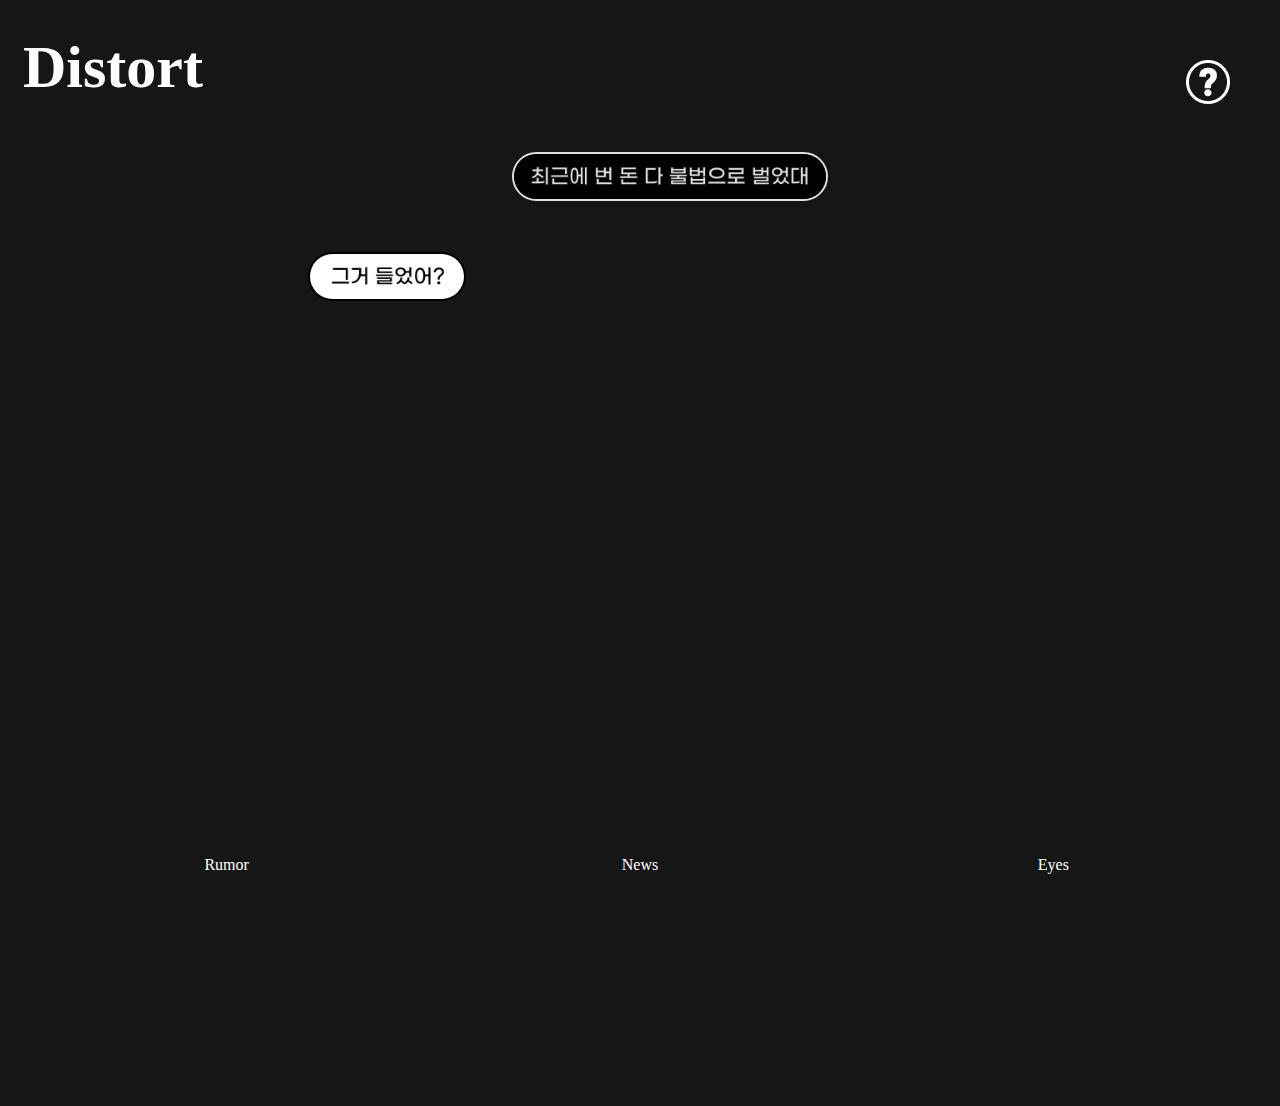
==== commit 2dd0caca: "Update index.html" ====
--- a/index.html
+++ b/index.html
@@ -3,7 +3,6 @@
 <head>
     <meta charset="UTF-8">
     <meta name="viewport" content="width=device-width, initial-scale=1.0">
-    <meta http-equiv="refresh" content="0; url=main.html">
     <title>Distort</title>
     <link rel="stylesheet" href="style.css">
 </head>
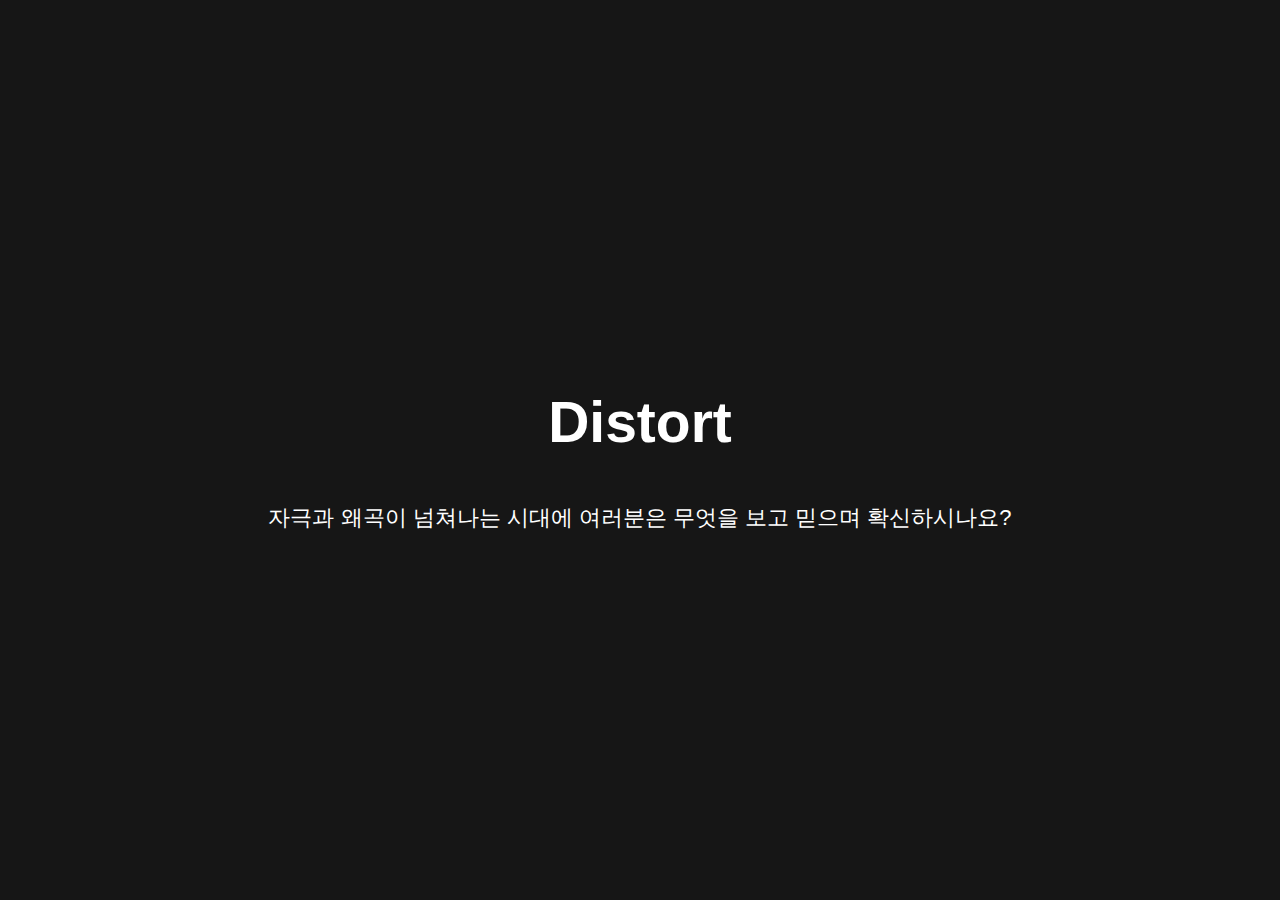
==== commit afaa1de8: "Add files via upload" ====
--- a/index.html
+++ b/index.html
@@ -3,133 +3,23 @@
 <head>
     <meta charset="UTF-8">
     <meta name="viewport" content="width=device-width, initial-scale=1.0">
-    <title>Distort</title>
-    <link rel="stylesheet" href="style.css">
+    <title>Main</title>
+    <link rel="stylesheet" href="main.css">
 </head>
 <body>
-    <a href="main.html" class="headline-link">
-    <h1 class="headline">Distort</h1>
-</a>
-<div class="text-wrap">
-    <img src="img/w-img/w(1).jpg" alt="그거들었어?" class="w-img">
-    <img src="img/b-img/b(1).jpg" alt="어쩐지 수상했어" class="b-img">
-    <img src="img/w-img/w(2).jpg" alt="걔 학력 위조래" class="w-img">
-    <img src="img/b-img/b(30).jpg" alt="최근에 번 돈 다 불법으로 벌었대" class="b-img">
-    <img src="img/w-img/w(3).jpg"alt="가족끼리 연 끊었대" class="w-img">
-    <img src="img/w-img/w(4).jpg"alt="다들알지? 무시해" class="w-img">
-    <img src="img/w-img/w(5).jpg"alt="그 정치인은 뒷돈 받는거 이미 소문 났어" class="w-img">
-    <img src="img/w-img/w(6).jpg"alt="어제 걔가 술집에서 난동 부렸다는 소식 들었어?" class="w-img">
-    <img src="img/b-img/b(2).jpg" alt="나였음 집 밖으로 안나와" class="b-img">
 
-    <img src="img/g-img/g(1).jpg" alt="응원하고 있어요" class="g-img">
+    <div class="img" style="display: none;">
+        <a href="distort.html"><img src="img/NEXT.png" alt="NEXT"></a>
+    </div>
 
-    <img src="img/w-img/w(7).jpg"alt="인터넷에 올라온 영상 봤어?" class="w-img">
-    <img src="img/w-img/w(9).jpg"alt="그 집 애들 문제 많다" class="w-img">
-    <img src="img/w-img/w(10).jpg"alt="부모가 문제라 그래" class="w-img">
-    <img src="img/b-img/b(31).jpg" alt="그쪽이 다 그렇지 뭐" class="b-img">
-    <img src="img/w-img/w(11).jpg"alt="낙하산이네" class="w-img">
-    <img src="img/b-img/b(34).jpg" alt="그 회사 전직원이 도망갔다고 했어" class="b-img">
-    <img src="img/w-img/w(12).jpg"alt="안쪽팔리나?" class="w-img">
-
-    <img src="img//g-img/g(2).jpg" alt="잘 알지도 못하는 사람 신경 쓰지 마요" class="g-img">
-
-    <img src="img/b-img/b(3).jpg" alt="성형 부작용 때문에 활동 못하는거래" class="b-img">
-    <img src="img/w-img/w(13).jpg"alt="이상한 약에 손댄다는 얘기 들었어" class="w-img">
-    <img src="img/b-img/b(4).jpg" alt="걔가 물건 빼돌린다는 소문이 있어" class="b-img">
-    <img src="img/w-img/w(14).jpg"alt="엄마도 문제 많다더라, 유전인가봐" class="w-img">
-    <img src="img/b-img/b(5).jpg" alt="내로남불 장난 아니네" class="b-img">
-
-    <img src="img/g-img/g(3).jpg" alt="네가 있어 우리 팀이 더 빛나" class="g-img">
-
-    <img src="img/w-img/w(15).jpg"alt="미친 거 아냐?" class="w-img">
-    <img src="img/w-img/w(16).jpg"alt="그거 걔 때문에 망했잖아" class="w-img">
-    <img src="img/b-img/b(6).jpg" alt="와 역시 그럴 줄 알았어" class="b-img">
-
-    <img src="img/g-img/g(4).jpg" alt="넌 해낼 능력이 있어" class="g-img">
-
-    <img src="img/w-img/w(17).jpg"alt="그 사람 탓이지" class="w-img">
-    <img src="img/w-img/w(18).jpg"alt="바람폈대" class="w-img">
-    <img src="img/b-img/b(7).jpg" alt="그 교수, 학생들한테 갑질하는 거 다들 알아" class="b-img">
-    <img src="img/w-img/w(19).jpg"alt="우리 동네에서는 그 사람 사건 다 알지" class="w-img">
-    <img src="img/b-img/b(8).jpg" alt="얼굴이 너무 이상해" class="b-img">
-    <img src="img/w-img/w(20).jpg"alt="돈 생기니까 변한 거야" class="w-img">
-
-    <img src="img/g-img/g(5).jpg" alt="난 항상 믿고 있어" class="g-img">
-
-    <img src="img/b-img/b(9).jpg" alt="좀 과해" class="b-img">
-    <img src="img/b-img/b(11).jpg" alt="당하는데도 이유가 있어" class="b-img">
-    <img src="img/b-img/b(32).jpg" alt="사정이 이상해" class="b-img">
-    <img src="img/w-img/w(21).jpg"alt="다 떠났대 이유가 있겠지" class="w-img">
-    <img src="img/w-img/w(22).jpg"alt="좀 모자란 사람인 듯" class="w-img">
-    <img src="img/w-img/w(23).jpg"alt="그 사람 표절했잖아" class="w-img">
-    <img src="img/w-img/w(24).jpg"alt="방송에서만 친정하지 실제론" class="w-img">
-    <img src="img/b-img/b(10).jpg" alt="그러게 잘 좀 하지" class="b-img">
-    <img src="img/w-img/w(25).jpg"alt="걔가 예전에 큰 사고 쳤대" class="w-img">
-    <img src="img/w-img/w(26).jpg"alt="연예계 입성도 부모 힘이더라" class="w-img">
-    <img src="img/b-img/b(33).jpg" alt="절대 가지마" class="b-img">
-
-    <img src="img/g-img/g(6).jpg" alt="잘이겨내고 있어" class="g-img">
-
-    <img src="img/w-img/w(27).jpg"alt="단골 손님들한테만 차별해" class="w-img">
-    <img src="img/w-img/w(28).jpg"alt="너무 웃기지" class="w-img">
-
-    <img src="img/g-img/g(7).jpg" alt="결국에는 빛을 발할 거야" class="g-img">
-
-    <img src="img/w-img/w(29).jpg"alt="쓰지마" class="w-img">
-    <img src="img/w-img/w(30).jpg"alt="선수들 막대하는걸로 유명해" class="w-img">
-    <img src="img/b-img/b(12).jpg" alt="자퇴율 높대 뭔가 있지 않겠어?" class="b-img">
-    <img src="img/b-img/b(13).jpg" alt="실물 보면 진짜 별로래" class="b-img">
-    <img src="img/w-img/w(31).jpg"alt="저런 애들은 살면 안돼" class="w-img">
-    <img src="img/w-img/w(32).jpg"alt="그만 좀 나와라" class="w-img">
-    <img src="img/b-img/b(14).jpg" alt="죽었대" class="b-img">
-    <img src="img/w-img/w(33).jpg"alt="돈 쉽게 버네" class="w-img">
-    <img src="img/w-img/w(34).jpg"alt="생긴거봐" class="w-img">
-    <img src="img/w-img/w(35).jpg"alt="얼굴 좀 들고 다니지 마라" class="w-img">
-    <img src="img/b-img/b(15).jpg" alt="사실 문 닫기 직전이래" class="b-img">
-    <img src="img/w-img/w(36).jpg"alt="넌 성형이라도 좀 해라" class="w-img">
-    <img src="img/w-img/w(37).jpg"alt="왜저러고 사냐" class="w-img">
-    <img src="img/b-img/b(16).jpg" alt="솔직히 이런 거 재밌어" class="b-img">
-    <img src="img/w-img/w(38).jpg"alt="전부 컨셉이지 저걸 믿어?" class="w-img">
-    <img src="img/w-img/w(39).jpg"alt="착한척 너무 티나" class="w-img">
-    <img src="img/b-img/b(17).jpg" alt="아님말고" class="b-img">
-    <img src="img/b-img/b(18).jpg" alt="저걸 누가 믿어" class="b-img">
-    <img src="img/w-img/w(40).jpg"alt="와 무서운 사람이었네" class="w-img">
-    <img src="img/b-img/b(19).jpg" alt="클럽에서 살잖아 쟤" class="b-img">
-
-    <img src="img/g-img/g(8).jpg" alt="포기하지마" class="g-img">
-
-    <img src="img/b-img/b(20).jpg" alt="나락" class="b-img">
-    <img src="img/w-img/w(41).jpg"alt="저런 사람이랑 같은 사회에 살고 있다니 끔찍해" class="w-img">
-    <img src="img/b-img/b(21).jpg" alt="왜저래" class="b-img">
-    <img src="img/b-img/b(22).jpg" alt="진짜 못생겼다" class="b-img">
-    <img src="img/b-img/b(23).jpg" alt="부모가 부족하니까 애가 저러지" class="b-img">
-    <img src="img/b-img/b(24).jpg" alt="뭐가 힘들다고 우냐" class="b-img">
-    <img src="img/w-img/w(42).jpg"alt="남의 거 도용 했다는데?" class="w-img">
-    <img src="img/b-img/b(24).jpg" alt="눈물 흘리는 것도 주작일듯" class="b-img">
-    <img src="img/b-img/b(26).jpg" alt="관심종자라 괜찮아" class="b-img">
-    <img src="img/b-img/b(27).jpg" alt="저런 사람은 못고쳐" class="b-img">
-    <img src="img/w-img/w(43).jpg"alt="몇 억 사기 쳤다가 망했대" class="w-img">
-
-    <img src="img/g-img/g(9).jpg" alt="넌 최선을 다하잖아" class="g-img">
-
-    <img src="img/b-img/b(28).jpg" alt="아무한테나 재워달라고 한대" class="b-img">
-    <img src="img/b-img/b(29).jpg" alt="어릴 때 임신했대" class="b-img">
-
-    <img src="img/g-img/g(10).jpg" alt="넌 주변에 좋은 영향을 주는 것 같아" class="g-img">
-</div>
+    <div class="container">
+        <h1 class="headline">Distort</h1>
+        <div class="content">
+            <p class="text">자극과 왜곡이 넘쳐나는 시대에 여러분은 무엇을 보고 믿으며 확신하시나요?</p>
+        </div>
+    </div>
+    <script src="m-script.js"></script>
 
 
-<div class="image-container">
-    <img src="img/w_Q.png" alt="도움말" class="Q hover-image">
-</div>
-
-<div class="button-container">
-    <a href="index.html" class="button">Rumor</a>
-    <a href="news.html" class="button">News</a>
-    <a href="eyes.html" class="button">Eyes</a>
-</div>
-
-<script src="script.js"></script>
-
 </body>
-</html>
+</html>--- a/main.css
+++ b/main.css
@@ -0,0 +1,145 @@
+/* 기본 스타일 */
+body {
+    background-color: #161616;
+    color: white;
+    margin: 0;
+    padding: 0;
+    font-family: Arial, sans-serif;
+    height: 100vh;
+    display: flex;
+    justify-content: center;
+    align-items: center;
+    flex-direction: column; /* 세로로 배치 */
+    position: relative; /* 부모 요소에 relative 설정 */
+}
+
+/* 헤드라인 텍스트 */
+.headline {
+    cursor: pointer;
+    color: white;
+    font-size: 57px;
+    text-align: center;
+    transition: font-size 0.3s ease;
+    z-index: 1; /* 헤드라인이 이미지보다 위에 오도록 설정 */
+    word-wrap: break-word;
+    word-break: break-word;
+    overflow-wrap: break-word;
+}
+
+/* 콘텐츠 텍스트 */
+.content {
+    color: white;
+    font-size: 20px;
+    opacity: 1;
+    transition: opacity 0.5s ease, font-size 0.3s ease;
+    text-align: center;
+    margin-top: 20px; /* 텍스트와 이미지 간격 조정 */
+    z-index: 1;
+    word-wrap: break-word;
+    word-break: break-word;
+    overflow-wrap: break-word;
+    padding: 0 20px; /* 텍스트 양 옆에 20px 여백 추가 */
+}
+
+/* 텍스트 변경 시 애니메이션 효과 */
+.text {
+    opacity: 1;
+    transition: opacity 0.5s ease; /* 텍스트가 서서히 나타나고 사라지도록 */
+}
+
+/* 이미지 */
+.img {
+    max-width: 100%;
+    cursor: pointer;
+    opacity: 1;
+    transition: opacity 0.5s ease, transform 0.3s ease;
+    position: absolute;
+    top: calc(50% + 50px); /* 이미지를 50px 아래로 내려줌 */
+    left: 50%; /* 가운데 정렬 */
+    transform: translate(-50%, -50%); /* 정확한 중앙 정렬 */
+    z-index: 2; /* 이미지가 텍스트 위로 오도록 설정 */
+    pointer-events: auto; /* 클릭이 가능하도록 설정 */
+    display: none; /* 처음에는 이미지 숨김 */
+}
+
+.img:hover {
+    transform: translate(-50%, -50%) scale(1.1); /* 마우스 호버 시 이미지 커짐 */
+}
+
+/* === 반응형 디자인 === */
+
+/* 모바일 (최대 너비 600px) */
+@media (max-width: 600px) {
+    .headline {
+        font-size: 28px; /* 제목 크기 축소 */
+        line-height: 1.4;
+    }
+
+    .content {
+        font-size: 14px; /* 텍스트 크기 축소 */
+        line-height: 1.5;
+        padding: 0 10px; /* 모바일에서 여백을 10px로 조정 */
+    }
+
+    .img {
+        max-width: 80%; /* 이미지 크기 제한 */
+        z-index: 2; /* 이미지 클릭 가능하도록 설정 */
+    }
+}
+
+/* 태블릿 (최대 너비 900px) */
+@media (max-width: 900px) {
+    .headline {
+        font-size: 36px;
+        line-height: 1.4;
+    }
+
+    .content {
+        font-size: 16px;
+        line-height: 1.5;
+        padding: 0 15px; /* 태블릿에서 여백 조정 */
+    }
+
+    .img {
+        max-width: 70%;
+        z-index: 2; /* 이미지 클릭 가능하도록 설정 */
+    }
+}
+
+/* 데스크탑 소형 (최대 너비 1200px) */
+@media (max-width: 1200px) {
+    .headline {
+        font-size: 42px;
+        line-height: 1.4;
+    }
+
+    .content {
+        font-size: 18px;
+        line-height: 1.5;
+        padding: 0 20px;
+    }
+
+    .img {
+        max-width: 60%;
+        z-index: 2; /* 이미지 클릭 가능하도록 설정 */
+    }
+}
+
+/* 대형 화면 (1200px 이상) */
+@media (min-width: 1200px) {
+    .headline {
+        font-size: 57px;
+        line-height: 1.4;
+    }
+
+    .content {
+        font-size: 22px;
+        line-height: 1.5;
+        padding: 0 30px;
+    }
+
+    .img {
+        max-width: 60%;
+        z-index: 2; /* 이미지 클릭 가능하도록 설정 */
+    }
+}
